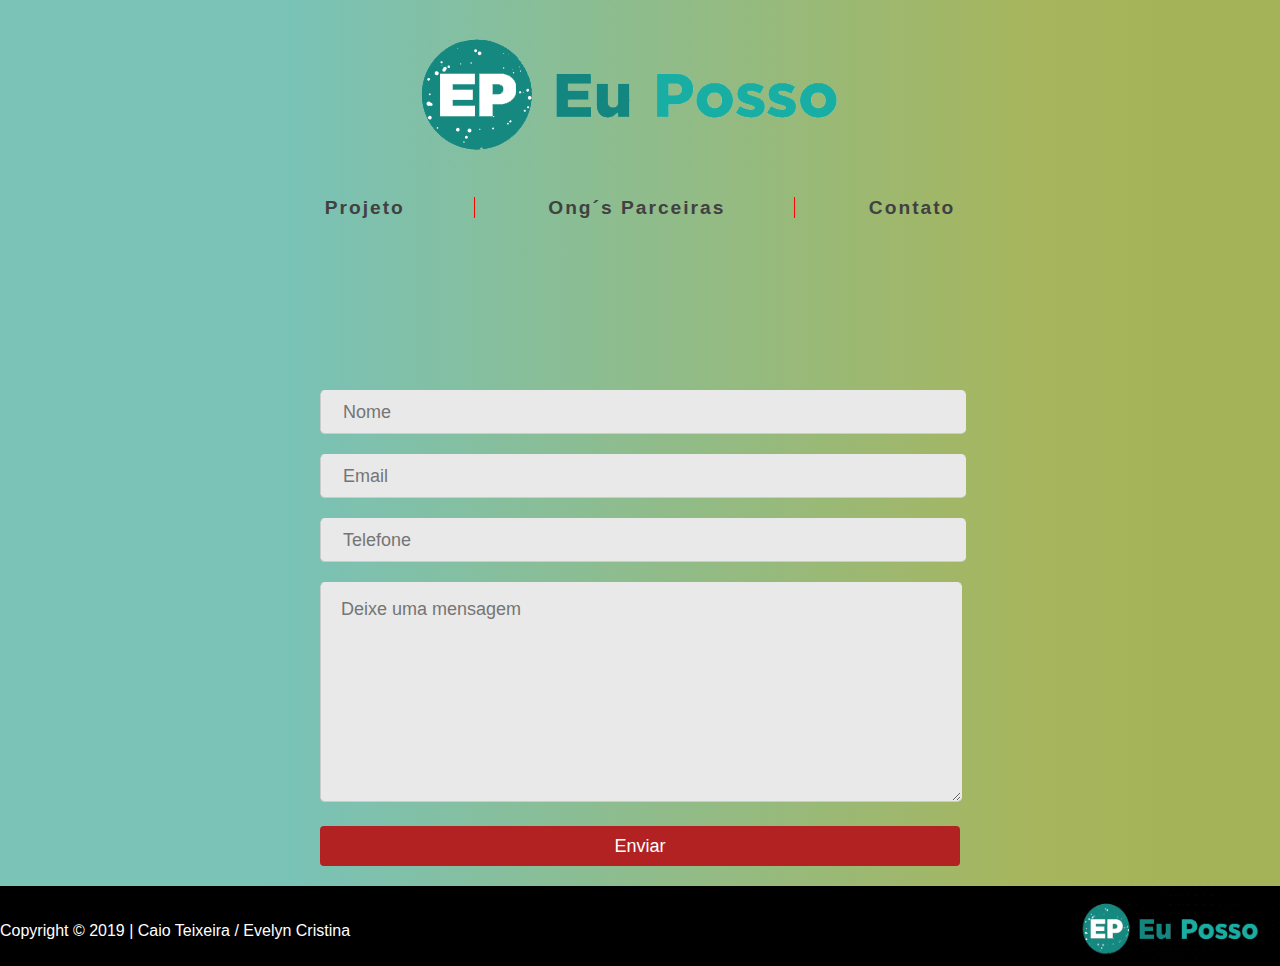
==== contatos.html @ 23ab4783 "04.05" ====
<!DOCTYPE html>
<html lang="pt">
<head>
    <meta charset="UTF-8">
    <link rel="stylesheet" href="assets/css/contatos.css">
    <title>APS - WEB</title>
</head>
<body>
    <nav>
        <img src="assets/imagens/logo.png" width="499px" height="177px">
        <div class="menu">
            <a href="index.html">Projeto</a>
            <a href="parceiros.html">Ong´s Parceiras</a>
            <a href="contatos.html">Contato</a>
        </div>
    </nav>
    
    <div class="form">
        <form action="#" class="form-contact" method="post" tabindex="1">  
            <input type="text" class="form-contact-input" name="nome" placeholder="Nome" required />  
            <input type="email" class="form-contact-input" name="email" placeholder="Email" required />  
            <input type="tel" class="form-contact-input" name="tel" placeholder="Telefone" />  
            <textarea class="form-contact-textarea" name="conteudo" placeholder="Deixe uma mensagem" required></textarea>  
            <button type="submit" class="form-contact-button">Enviar</button>  
        </form>   
    </div>
    
    
    <footer>
        <div class="rodape">
            <p>Copyright © 2019 | Caio Teixeira / Evelyn Cristina</p>
        </div>
        <img src="assets/imagens/logo.png" width="210px" height="80px">    </footer>
    </body>
    </html>
---- assets/css/contatos.css ----
body{
    margin: 0;
    background-image: linear-gradient(to right, rgba(88,179,164,0.79) 20%, rgba(88,179,164,0.8) 23%, rgba(88,179,164,0.8) 23%, rgba(164,179,87,0.97) 81%, rgba(164,179,87,1) 93%);
    font-family: sans-serif;
}

nav{
    width: 100%;
    height: 240px;
    display: flex;
    flex-direction: column;
    align-items: center;
}

.menu{ 
    text-align: center;
    padding: 20px 0px;
}

.menu a{
    text-decoration: none;
    padding: 0 69px;
    font-family: sans-serif;
    color: rgb(65, 65, 65);
    font-size: 1.2em;
    border-right: 1px solid rgb(255, 1, 1);
    font-weight: bold;
    letter-spacing: 2px;
}

.menu a:hover{
    opacity: 0.5;
}

.menu a:nth-last-child(1){
    border-right: none;
}

/* ----------------------------------------------------------------------- */
.form {
    width: 50%;
    margin: 0 auto;
    padding-top: 150px; 
  }
  
  .form-contact {
    width: 100%;
    font-family: "Arial", Times, serif;
  }
  
  .form-contact-input {
    width: 100%;
    color: #292929;
    font-size: 18px;
    background-color: #E9E9E9;
    border: 1px solid #E9E9E9;
    border-radius: 5px;
    height: 40px;
    margin-bottom: 20px;
    border-bottom: 1px solid #ccc;
    border-left: 1px solid #ccc;
    text-indent: 20px;
  }
  
  .form-contact-textarea {
    width: 100%;
    color: #292929;
    font-size: 18px;
    background-color: #E9E9E9;
    border: 1px solid #E9E9E9;
    border-radius: 5px;
    height: 200px;
    margin-bottom: 20px;
    border-bottom: 1px solid #ccc;
    border-left: 1px solid #ccc;
    text-indent: 20px;
    padding-top: 16px;
    padding-left: 0;
    padding-right: 0;
    font-family: "Arial", Times, serif;
  }
  
  .form-contact-button {
    width: 100%;
    font-size: 18px;
    border-radius: 4px;
    color: #fff;
    height: 40px;
    margin-bottom: 20px;
    cursor: pointer;
    background: #B22222;
    display: block;
    border: none;
  }
  
  .form-contact-button:hover {
    opacity: 1;
  }

/* ---------------------------------------------------------- */
footer{
  width: 100%;
  height: 80px;
  background-color: black;
  display: flex;
}

footer img{
  float: left;
}

.rodape{
  width: 90%;
  padding: 20px 0px;
  color: white;
}
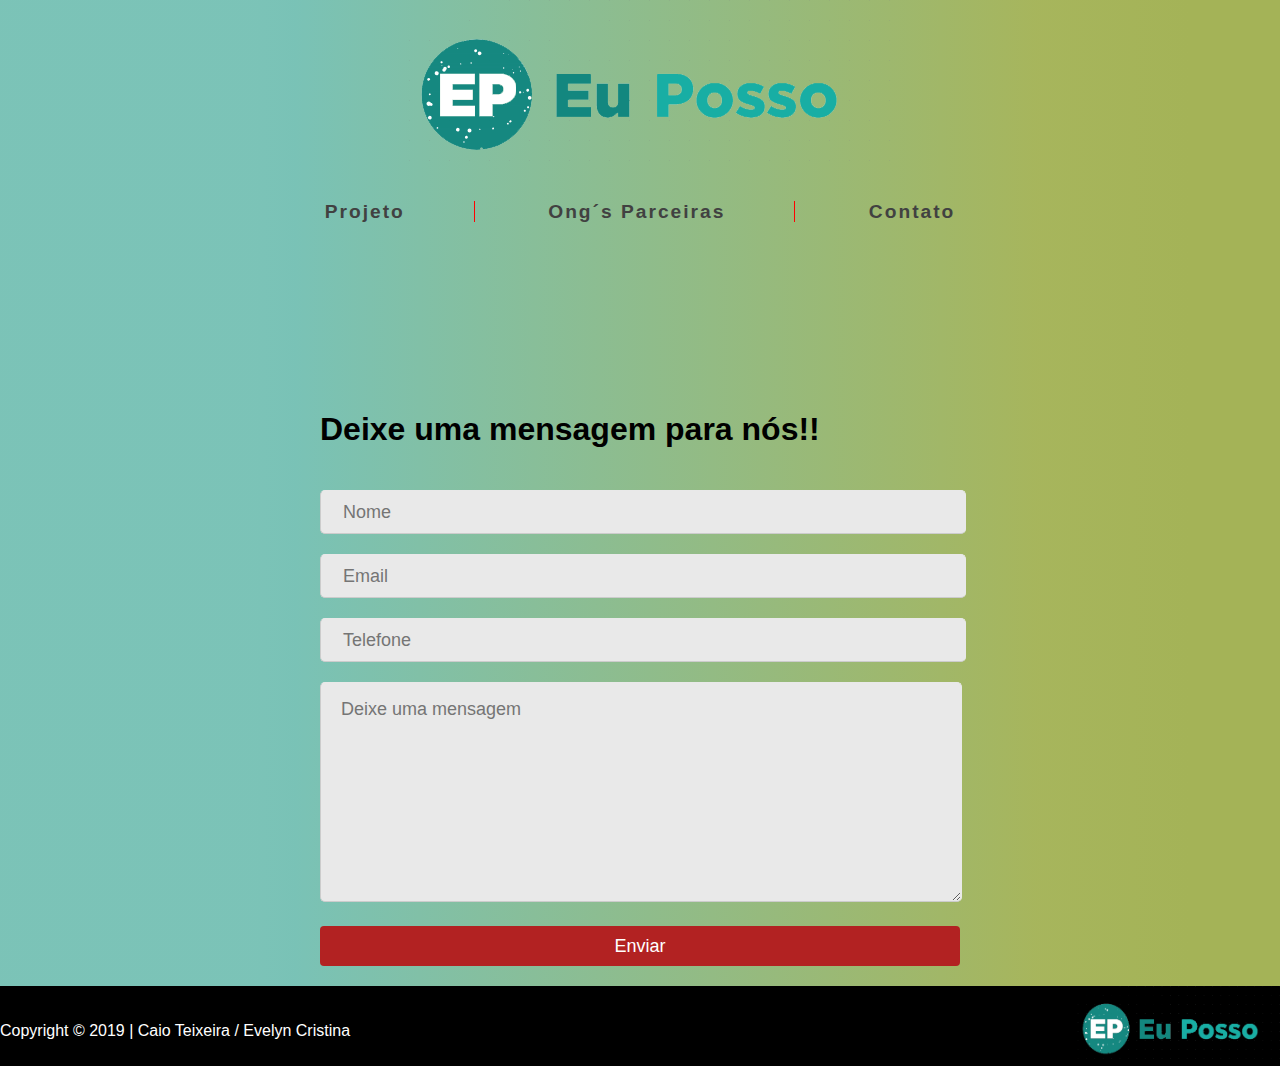
==== commit d58ef2c1: "11.05 se pa terminei" ====
--- a/contatos.html
+++ b/contatos.html
@@ -7,7 +7,7 @@
 </head>
 <body>
     <nav>
-        <img src="assets/imagens/logo.png" width="499px" height="177px">
+        <a href="index.html"><img src="assets/imagens/logo.png" width="499px" height="177px"></a> 
         <div class="menu">
             <a href="index.html">Projeto</a>
             <a href="parceiros.html">Ong´s Parceiras</a>
@@ -15,6 +15,10 @@
         </div>
     </nav>
     
+    <div class="message">
+        <h1>Deixe uma mensagem para nós!!</h1>
+    </div>
+
     <div class="form">
         <form action="#" class="form-contact" method="post" tabindex="1">  
             <input type="text" class="form-contact-input" name="nome" placeholder="Nome" required />  
--- a/assets/css/contatos.css
+++ b/assets/css/contatos.css
@@ -37,10 +37,18 @@
 }
 
 /* ----------------------------------------------------------------------- */
+
+.message{
+  padding-top: 150px;
+  width: 50%;
+  height: 50px;
+  margin: 0 auto;
+}
+
 .form {
-    width: 50%;
-    margin: 0 auto;
-    padding-top: 150px; 
+  width: 50%;
+  margin: 0 auto;
+  padding-top: 50px;
   }
   
   .form-contact {
